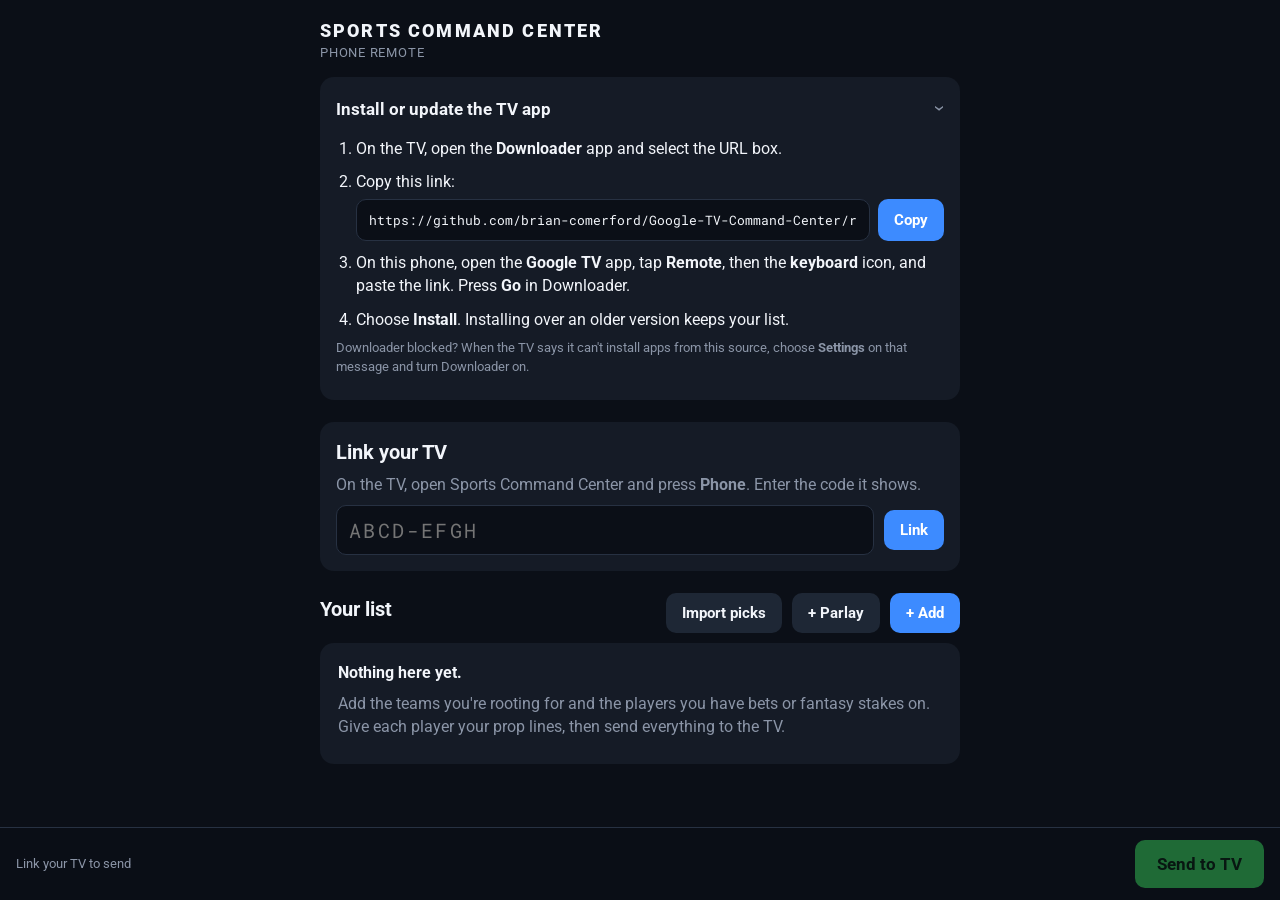
==== web/index.html @ 3b42eb5b "Monitor parlays Parlays are built on the phone site from player props, moneylines, spreads and game " ====
<!doctype html>
<html lang="en">
<head>
  <meta charset="utf-8">
  <meta name="viewport" content="width=device-width, initial-scale=1, viewport-fit=cover">
  <meta name="theme-color" content="#0B0F17">
  <title>Sports Command Center Remote</title>
  <link rel="preconnect" href="https://fonts.googleapis.com">
  <link rel="stylesheet" href="https://fonts.googleapis.com/css2?family=Roboto:wght@400;500;700;900&family=Roboto+Mono:wght@700&display=swap">
  <link rel="stylesheet" href="style.css">
</head>
<body>
  <header class="top">
    <div class="brand">SPORTS COMMAND CENTER</div>
    <div class="tag">Phone remote</div>
  </header>

  <main>
    <!-- Install / update the TV app -->
    <details class="card install" id="installCard">
      <summary><div><h2>Install or update the TV app</h2><span class="muted small" id="latestVersion"></span></div></summary>
      <ol class="steps">
        <li>On the TV, open the <b>Downloader</b> app and select the URL box.</li>
        <li>Copy this link:
          <div class="copyrow">
            <label for="apkUrl" class="sr">Download link</label>
            <input id="apkUrl" readonly value="https://github.com/brian-comerford/Google-TV-Command-Center/releases/latest/download/SportsCommandCenter.apk">
            <button class="btn primary" id="copyApk" type="button">Copy</button>
          </div>
          <span class="muted small" id="copyStatus"></span>
        </li>
        <li>On this phone, open the <b>Google TV</b> app, tap <b>Remote</b>, then the <b>keyboard</b> icon, and paste the link. Press <b>Go</b> in Downloader.</li>
        <li>Choose <b>Install</b>. Installing over an older version keeps your list.</li>
      </ol>
      <p class="muted small">Downloader blocked? When the TV says it can't install apps from this source, choose <b>Settings</b> on that message and turn Downloader on.</p>
    </details>

    <!-- Link to a TV -->
    <section class="card" id="linkCard">
      <div id="linkForm">
        <h2>Link your TV</h2>
        <p class="muted">On the TV, open Sports Command Center and press <b>Phone</b>. Enter the code it shows.</p>
        <form id="codeForm" class="row" autocomplete="off">
          <label for="codeInput" class="sr">TV code</label>
          <input id="codeInput" class="code" placeholder="ABCD-EFGH" maxlength="9" autocapitalize="characters" spellcheck="false" required>
          <button class="btn primary" type="submit">Link</button>
        </form>
        <p class="error" id="codeError" hidden></p>
      </div>
      <div id="linked" hidden>
        <div class="row between">
          <div>
            <div class="muted small">Linked to TV</div>
            <div class="code-display" id="codeDisplay"></div>
          </div>
          <button class="btn ghost" id="unlinkBtn" type="button">Change</button>
        </div>
        <button class="btn ghost full" id="loadTvBtn" type="button">Load the list that's on the TV</button>
        <p class="muted small" id="loadStatus" hidden></p>
      </div>
    </section>

    <!-- The list -->
    <section>
      <div class="row between section-head">
        <h2>Your list</h2>
        <div class="row">
          <button class="btn" id="importBtn" type="button">Import picks</button>
          <button class="btn" id="parlayBtn" type="button">+ Parlay</button>
          <button class="btn primary" id="addBtn" type="button">+ Add</button>
        </div>
      </div>
      <div id="list"></div>
      <div class="empty" id="empty">
        <p><b>Nothing here yet.</b></p>
        <p class="muted">Add the teams you're rooting for and the players you have bets or fantasy stakes on. Give each player your prop lines, then send everything to the TV.</p>
      </div>
    </section>
  </main>

  <!-- Send bar -->
  <footer class="sendbar">
    <div class="sendstatus" id="sendStatus">Not sent yet</div>
    <button class="btn send" id="sendBtn" type="button">Send to TV</button>
  </footer>

  <!-- Add flow -->
  <dialog id="addDialog">
    <div class="sheet">
      <div class="row between">
        <button class="btn ghost" id="addBack" type="button">‹ Back</button>
        <h3 id="addTitle">Pick a league</h3>
        <button class="btn ghost" id="addClose" type="button">Close</button>
      </div>
      <div id="addSearchWrap" hidden>
        <label for="addSearch" class="sr">Search</label>
        <input id="addSearch" type="search" placeholder="Search" autocomplete="off">
      </div>
      <div id="addBody" class="picker"></div>
    </div>
  </dialog>

  <!-- Import from Player Prop Finder -->
  <dialog id="importDialog">
    <div class="sheet import-sheet">
      <div class="row between">
        <h3>Player Prop Finder picks</h3>
        <button class="btn ghost" id="importClose" type="button">Close</button>
      </div>
      <p class="muted small" id="importMeta">Loading today's picks…</p>
      <div class="chips" role="group" aria-label="Filter by confidence" id="importFilters">
        <button type="button" class="chip-btn on" data-conf="all">All</button>
        <button type="button" class="chip-btn" data-conf="High">High</button>
        <button type="button" class="chip-btn" data-conf="Medium">Medium+</button>
      </div>
      <div id="importList" class="picker"></div>
      <div class="row between">
        <span class="muted small" id="importCount">0 selected</span>
        <div class="row">
          <button class="btn" id="importParlay" type="button" disabled>Make a parlay</button>
          <button class="btn primary" id="importGo" type="button" disabled>Add to my list</button>
        </div>
      </div>
    </div>
  </dialog>

  <!-- Parlay builder -->
  <dialog id="parlayDialog">
    <div class="sheet parlay-sheet">
      <div class="row between">
        <h3 id="parlayTitle">Build a parlay</h3>
        <button class="btn ghost" id="parlayClose" type="button">Close</button>
      </div>
      <label for="parlayName" class="sr">Name</label>
      <input id="parlayName" placeholder="Name (optional), e.g. Sunday 4-leg" autocomplete="off">
      <div class="row">
        <div class="grow"><label for="parlayOdds" class="small muted">Parlay odds</label><input id="parlayOdds" inputmode="text" placeholder="+1050" autocomplete="off"></div>
        <div class="grow"><label for="parlayStake" class="small muted">Stake ($)</label><input id="parlayStake" type="number" inputmode="decimal" min="0" step="1" placeholder="10" autocomplete="off"></div>
      </div>
      <div id="legList" class="picker"></div>
      <div class="row between">
        <button class="btn" id="addLegBtn" type="button">+ Add leg</button>
        <span class="muted small" id="parlayWin"></span>
        <button class="btn primary" id="parlaySave" type="button">Save parlay</button>
      </div>
      <p class="error" id="parlayError" hidden></p>
    </div>
  </dialog>

  <!-- Spread / total leg -->
  <dialog id="legDialog">
    <form class="sheet" id="legForm">
      <h3 id="legTitle">Spread</h3>
      <label for="legNum" id="legNumLabel">Points</label>
      <input id="legNum" type="number" inputmode="decimal" step="0.5" required>
      <div class="seg" role="radiogroup" aria-label="Over or under" id="legSide">
        <input type="radio" name="legside" id="legOver" value="OVER" checked><label for="legOver">Over</label>
        <input type="radio" name="legside" id="legUnder" value="UNDER"><label for="legUnder">Under</label>
      </div>
      <div class="row end">
        <button class="btn ghost" type="button" id="legCancel">Cancel</button>
        <button class="btn primary" type="submit">Add leg</button>
      </div>
    </form>
  </dialog>

  <!-- Prop form -->
  <dialog id="propDialog">
    <form class="sheet" id="propForm">
      <h3 id="propTitle">Add a prop</h3>
      <label for="propStat">Stat</label>
      <select id="propStat"></select>
      <label for="propLine">Line</label>
      <input id="propLine" type="number" inputmode="decimal" step="0.5" min="0" value="0.5" required>
      <div class="seg" role="radiogroup" aria-label="Over or under">
        <input type="radio" name="side" id="sideOver" value="OVER" checked><label for="sideOver">Over</label>
        <input type="radio" name="side" id="sideUnder" value="UNDER"><label for="sideUnder">Under</label>
      </div>
      <div class="row end">
        <button class="btn ghost" type="button" id="propCancel">Cancel</button>
        <button class="btn primary" type="submit">Add prop</button>
      </div>
    </form>
  </dialog>

  <script src="espn.js"></script>
  <script src="app.js"></script>
</body>
</html>
---- web/style.css ----
/* Same palette as the TV app (app/src/main/java/com/sportscc/tv/ui/Components.kt). */
:root {
  color-scheme: dark;
  --bg: #0B0F17;
  --panel: #151B26;
  --panel-hi: #1E2735;
  --line: #273142;
  --text: #F2F5FA;
  --muted: #8B95A7;
  --live: #FF3B30;
  --win: #34C759;
  --warn: #FFB020;
  --accent: #3D8BFF;
  --font: "Roboto", system-ui, -apple-system, "Segoe UI", sans-serif;
  --mono: "Roboto Mono", ui-monospace, Menlo, monospace;
}
* { box-sizing: border-box; }
html { -webkit-text-size-adjust: 100%; }
body {
  margin: 0; background: var(--bg); color: var(--text); font: 16px/1.45 var(--font);
  padding-left: max(16px, env(safe-area-inset-left, 0px));
  padding-right: max(16px, env(safe-area-inset-right, 0px));
  padding-bottom: calc(96px + env(safe-area-inset-bottom, 0px));
}
main, .top { max-width: 640px; margin: 0 auto; }
main { display: grid; gap: 22px; }
.top { padding-top: calc(18px + env(safe-area-inset-top, 0px)); padding-bottom: 14px; }
.brand { font-weight: 900; letter-spacing: .12em; font-size: 18px; }
.tag { color: var(--muted); font-size: 13px; letter-spacing: .06em; text-transform: uppercase; }
h2 { font-size: 20px; margin: 0 0 6px; text-wrap: balance; }
h3 { font-size: 17px; margin: 0; }
p { margin: 0 0 8px; }
.muted { color: var(--muted); }
.small { font-size: 13px; }
.error { color: var(--warn); font-size: 14px; margin-top: 8px; }
.sr { position: absolute; width: 1px; height: 1px; overflow: hidden; clip: rect(0 0 0 0); }
.row { display: flex; gap: 10px; align-items: center; }
.between { justify-content: space-between; }
.end { justify-content: flex-end; }
.card { background: var(--panel); border-radius: 14px; padding: 16px; }
.section-head { margin-bottom: 10px; }

.btn {
  font: 700 15px var(--font); color: var(--text); background: var(--panel-hi); border: 0; border-radius: 10px;
  padding: 11px 16px; cursor: pointer; white-space: nowrap;
}
.btn.primary { background: var(--accent); color: #fff; }
.btn.ghost { background: transparent; color: var(--accent); padding-inline: 8px; }
.btn.full { width: 100%; margin-top: 12px; background: var(--panel-hi); color: var(--text); }
.btn.send { background: var(--win); color: #06210f; font-size: 17px; padding: 14px 22px; }
.btn:disabled { opacity: .5; }
.btn:focus-visible, input:focus-visible, select:focus-visible, .pick:focus-visible { outline: 2px solid var(--accent); outline-offset: 2px; }

input, select {
  font: 16px var(--font); color: var(--text); background: var(--bg); border: 1px solid var(--line);
  border-radius: 10px; padding: 11px 12px; width: 100%; min-width: 0;
}
input.code { font-family: var(--mono); font-size: 20px; letter-spacing: .12em; text-transform: uppercase; }
.code-display { font-family: var(--mono); font-size: 24px; font-weight: 700; letter-spacing: .12em; }

/* list */
#list { display: grid; gap: 10px; }
.item { background: var(--panel); border-radius: 14px; padding: 12px 14px; display: grid; gap: 10px; }
.item-head { display: flex; gap: 12px; align-items: center; }
.item-head .who { flex: 1; min-width: 0; }
.name { font-weight: 700; overflow: hidden; text-overflow: ellipsis; white-space: nowrap; }
.sub { color: var(--muted); font-size: 13px; }
.pic { width: 44px; height: 44px; border-radius: 50%; background: var(--panel-hi); object-fit: cover; flex: none; }
.pic.logo { border-radius: 0; background: transparent; object-fit: contain; }
.league { font-size: 11px; font-weight: 700; color: var(--accent); background: color-mix(in srgb, var(--accent) 18%, transparent); padding: 2px 7px; border-radius: 6px; }
.x { background: none; border: 0; color: var(--muted); font-size: 22px; line-height: 1; padding: 6px 8px; cursor: pointer; }
.x.mv { font-size: 18px; color: var(--accent); padding: 6px 7px; }
.x:disabled { opacity: .25; cursor: default; }
.props { display: flex; flex-wrap: wrap; gap: 6px; }
.prop { display: inline-flex; align-items: center; gap: 4px; background: var(--panel-hi); border-radius: 8px; padding: 4px 4px 4px 10px; font-size: 14px; }
.prop b { color: var(--win); } .prop.under b { color: var(--warn); }
.prop .x { font-size: 18px; padding: 2px 6px; }
.prop.fantasy { padding: 5px 10px; color: var(--muted); }
.prop.fantasy b { color: var(--accent); }
.addprop.subtle { color: var(--muted); }
.addprop { background: none; border: 1px dashed var(--line); color: var(--accent); border-radius: 8px; padding: 5px 10px; font: 600 14px var(--font); cursor: pointer; }
.empty { background: var(--panel); border-radius: 14px; padding: 18px; }
#list:not(:empty) + .empty { display: none; }

/* send bar */
.sendbar {
  position: fixed; left: 0; right: 0; bottom: 0; z-index: 5;
  background: color-mix(in srgb, var(--bg) 92%, transparent); backdrop-filter: blur(8px);
  border-top: 1px solid var(--line);
  padding: 12px max(16px, env(safe-area-inset-right, 0px)) calc(12px + env(safe-area-inset-bottom, 0px)) max(16px, env(safe-area-inset-left, 0px));
  display: flex; gap: 12px; align-items: center; justify-content: space-between;
}
.sendstatus { font-size: 13px; color: var(--muted); min-width: 0; }
.sendstatus.dirty { color: var(--warn); }
.sendstatus.ok { color: var(--win); }

/* dialogs */
dialog { border: 0; padding: 0; background: transparent; color: var(--text); width: min(640px, 100vw); max-width: 100vw; max-height: 100dvh; margin: auto auto 0; }
dialog::backdrop { background: rgba(0, 0, 0, .6); }
.sheet {
  background: var(--panel); border-radius: 18px 18px 0 0; padding: 14px 16px calc(18px + env(safe-area-inset-bottom, 0px));
  display: grid; gap: 12px; max-height: 88dvh; overflow: hidden; grid-template-rows: auto auto 1fr;
}
#propForm { grid-template-rows: none; }
#propForm label { font-size: 13px; color: var(--muted); margin-bottom: -6px; }
.picker { overflow-y: auto; display: grid; gap: 6px; align-content: start; min-height: 120px; }
.picker.leagues { grid-template-columns: repeat(2, 1fr); }
.pick {
  display: flex; gap: 12px; align-items: center; background: var(--panel-hi); border: 0; border-radius: 10px;
  padding: 10px 12px; color: var(--text); font: 500 15px var(--font); text-align: left; cursor: pointer; width: 100%;
}
.pick .pic { width: 36px; height: 36px; }
.pick.done { outline: 2px solid var(--win); }
.pick .note { margin-left: auto; font-size: 12px; color: var(--win); }
.choice { display: grid; gap: 10px; }
.choice .pick { padding: 16px; font-weight: 700; }
.seg { display: grid; grid-template-columns: 1fr 1fr; background: var(--bg); border-radius: 10px; padding: 4px; }
.seg input { position: absolute; opacity: 0; pointer-events: none; }
.seg label { text-align: center; padding: 10px; border-radius: 8px; font-weight: 700; color: var(--muted); cursor: pointer; margin: 0 !important; font-size: 15px !important; }
#sideOver:checked + label, #legOver:checked + label { background: var(--win); color: #06210f; }
#legUnder:checked + label { background: var(--warn); color: #2a1a00; }
#sideUnder:checked + label { background: var(--warn); color: #2a1a00; }
.seg input:focus-visible + label { outline: 2px solid var(--accent); }
@media (prefers-reduced-motion: no-preference) { .item { animation: in .2s ease-out; } }
@keyframes in { from { opacity: 0; transform: translateY(4px); } }

/* import */
.import-sheet { grid-template-rows: auto auto auto 1fr auto; }
.chips { display: flex; flex-wrap: wrap; gap: 6px; }
.chip-btn { font: 600 14px var(--font); color: var(--text); background: var(--panel-hi); border: 1px solid transparent; border-radius: 999px; padding: 6px 12px; cursor: pointer; }
.chip-btn.on { border-color: var(--accent); background: color-mix(in srgb, var(--accent) 25%, transparent); }
.pickrow { display: grid; grid-template-columns: auto 1fr auto; gap: 10px; align-items: center; background: var(--panel-hi); border-radius: 10px; padding: 10px 12px; cursor: pointer; }
.pickrow input { width: 22px; height: 22px; accent-color: var(--win); }
.pickrow .what { font-weight: 700; }
.pickrow .edge { font-weight: 700; color: var(--win); font-variant-numeric: tabular-nums; text-align: right; }
.pickrow.have { opacity: .55; }
.conf { font-size: 11px; font-weight: 700; padding: 1px 6px; border-radius: 6px; margin-left: 4px; }
.conf.High { color: var(--win); background: color-mix(in srgb, var(--win) 18%, transparent); }
.conf.Medium { color: var(--warn); background: color-mix(in srgb, var(--warn) 18%, transparent); }
.conf.Low { color: var(--muted); background: color-mix(in srgb, var(--muted) 18%, transparent); }
.warnbox { color: var(--warn); }

/* install card */
.install summary { list-style: none; cursor: pointer; display: flex; align-items: center; gap: 10px; }
.install summary > div { min-width: 0; }
.install summary::-webkit-details-marker { display: none; }
.install summary h2 { margin: 0; font-size: 17px; }
.install summary::after { content: "›"; margin-left: auto; color: var(--muted); font-size: 22px; transition: transform .15s; }
.install[open] summary::after { transform: rotate(90deg); }
.steps { margin: 12px 0 8px; padding-left: 20px; display: grid; gap: 10px; }
.copyrow { display: flex; gap: 8px; margin-top: 6px; }
.copyrow input { font-family: var(--mono); font-size: 13px; }

/* parlays */
.parlay-sheet { grid-template-rows: auto auto auto 1fr auto auto; }
.parlay-sheet .grow { display: grid; gap: 4px; }
.leg { display: flex; align-items: center; gap: 8px; background: var(--panel-hi); border-radius: 10px; padding: 9px 6px 9px 12px; font-size: 15px; }
.leg .what { flex: 1; min-width: 0; }
.leg .sub { display: block; }
.legs { display: grid; gap: 4px; font-size: 14px; }
.legs .l { display: flex; gap: 8px; align-items: baseline; }
.legs .mark { width: 14px; font-weight: 900; color: var(--muted); }
.legs .WON { color: var(--win); } .legs .LOST { color: var(--live); } .legs .PUSH { color: var(--muted); }
.badge { font-size: 11px; font-weight: 700; color: var(--accent); background: color-mix(in srgb, var(--accent) 18%, transparent); padding: 2px 7px; border-radius: 6px; }
.section-head { flex-wrap: wrap; row-gap: 10px; }
@media (max-width: 480px) {
  .section-head > .row { width: 100%; }
  .section-head > .row .btn { flex: 1; padding-inline: 8px; }
}
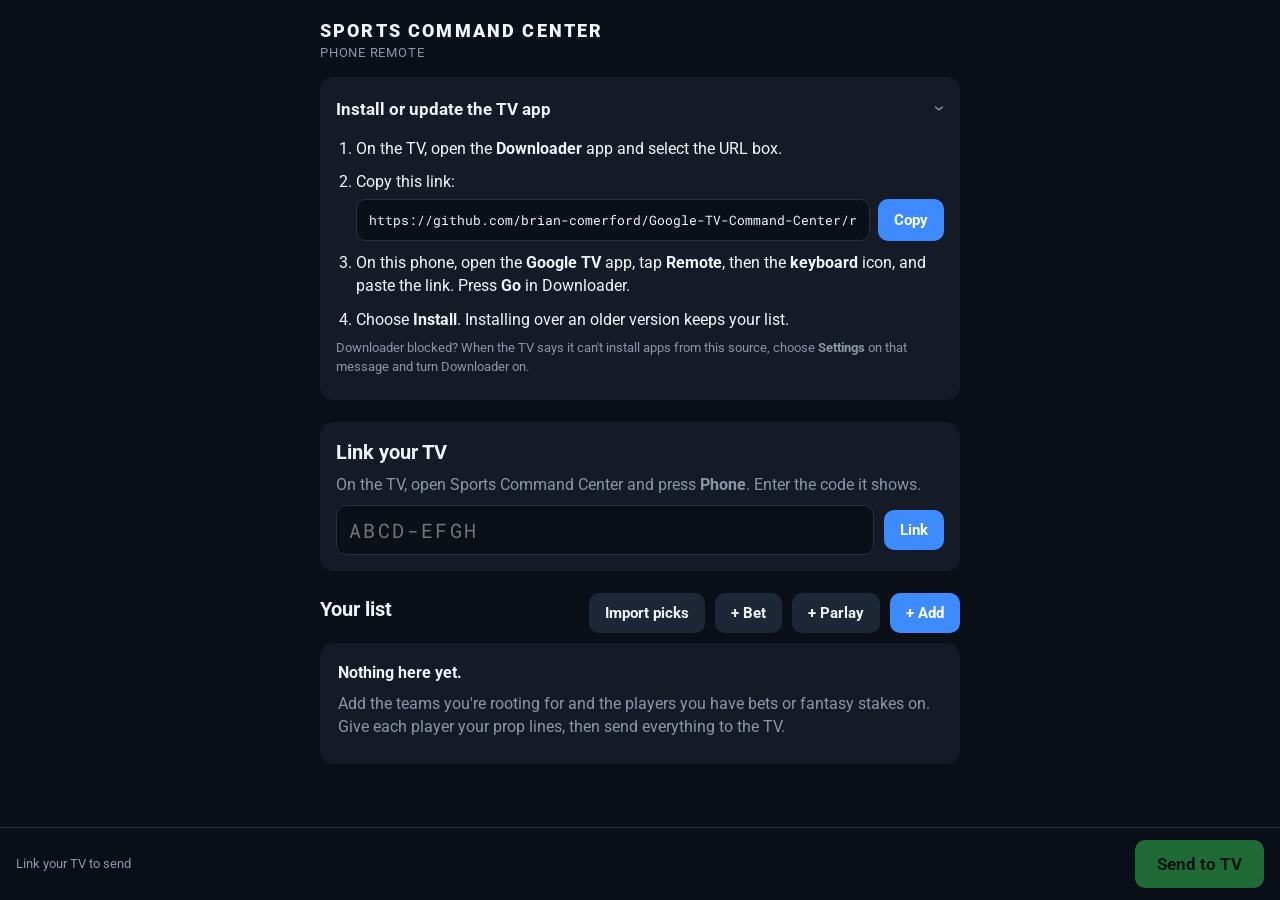
==== commit a33b3c39: "Track single bets: moneylines, spreads, totals and props A + Bet button on the phone site adds a str" ====
--- a/web/index.html
+++ b/web/index.html
@@ -66,6 +66,7 @@
         <h2>Your list</h2>
         <div class="row">
           <button class="btn" id="importBtn" type="button">Import picks</button>
+          <button class="btn" id="betBtn" type="button">+ Bet</button>
           <button class="btn" id="parlayBtn" type="button">+ Parlay</button>
           <button class="btn primary" id="addBtn" type="button">+ Add</button>
         </div>
--- a/web/style.css
+++ b/web/style.css
@@ -165,5 +165,5 @@
 .section-head { flex-wrap: wrap; row-gap: 10px; }
 @media (max-width: 480px) {
   .section-head > .row { width: 100%; }
-  .section-head > .row .btn { flex: 1; padding-inline: 8px; }
+  .section-head > .row .btn { flex: 1; padding-inline: 6px; font-size: 14px; }
 }
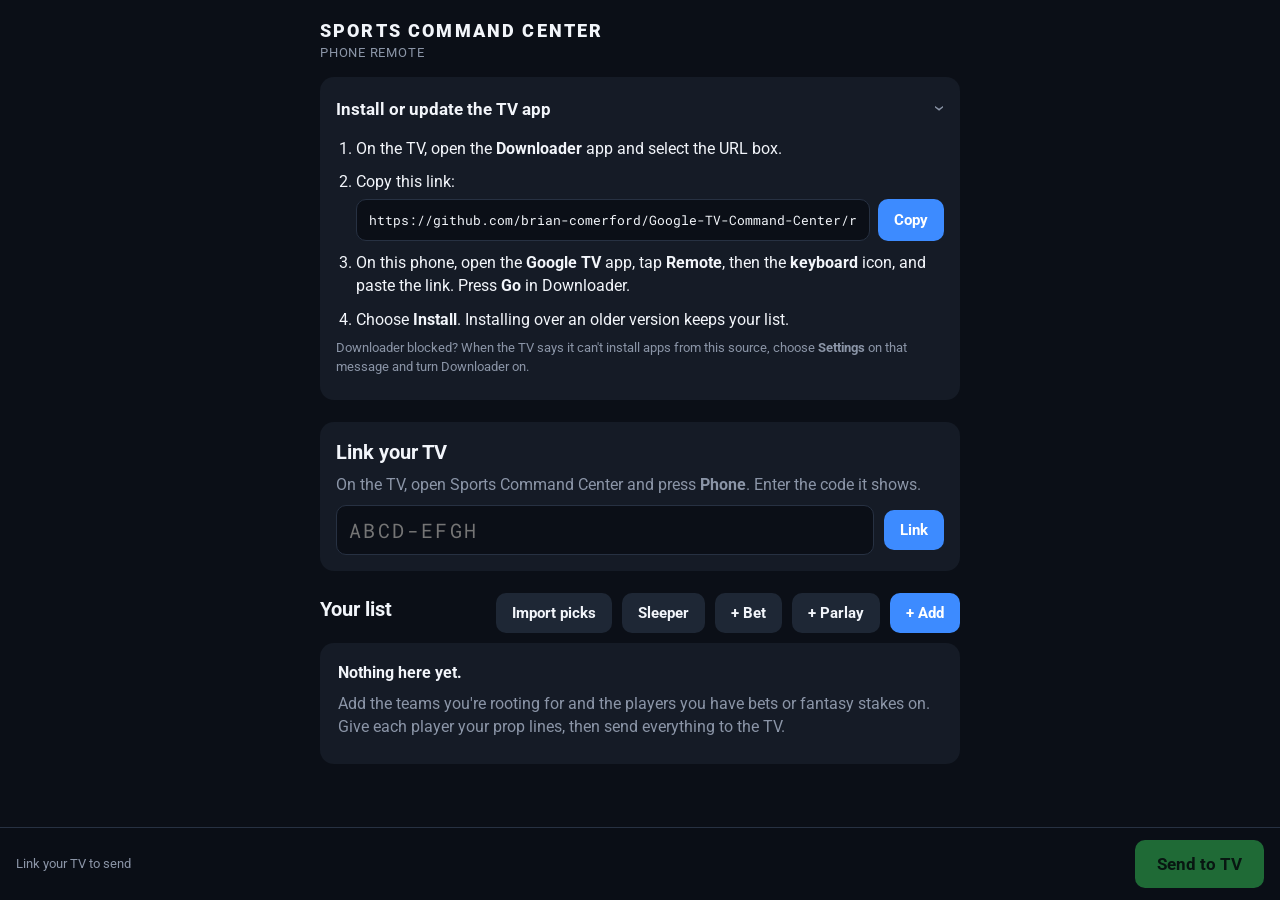
==== commit 8fca3bea: "Add "on pace for" projections and Sleeper fantasy lineup import Pace: a straight-line projection ove" ====
--- a/web/index.html
+++ b/web/index.html
@@ -60,12 +60,29 @@
       </div>
     </section>
 
+    <!-- Open a page in the TV's Watch screen -->
+    <section class="card" id="openCard" hidden>
+      <h2>Open on TV</h2>
+      <p class="muted small">Opens in the TV's <b>Watch</b> screen, with your stats around it. Type a site or search words,
+        paste a stream link (<b>.m3u8</b>) to play it, or a playlist link (<b>.m3u</b>) to add its channels.</p>
+      <form id="openForm" class="row" autocomplete="off">
+        <label for="openInput" class="sr">Site, search, stream or playlist</label>
+        <input id="openInput" placeholder="a site, &quot;Bills Dolphins live&quot;, or an .m3u8 / .m3u link" enterkeyhint="go">
+        <button class="btn primary" type="submit">Open</button>
+      </form>
+      <button class="btn ghost" id="playlistFileBtn" type="button">Send a playlist file (.m3u)</button>
+      <input type="file" id="playlistFile" accept=".m3u,.m3u8,audio/x-mpegurl,application/vnd.apple.mpegurl,text/plain" hidden>
+      <p class="muted small" id="openStatus"></p>
+      <div class="chips" id="openRecent"></div>
+    </section>
+
     <!-- The list -->
     <section>
       <div class="row between section-head">
         <h2>Your list</h2>
         <div class="row">
           <button class="btn" id="importBtn" type="button">Import picks</button>
+          <button class="btn" id="sleeperBtn" type="button">Sleeper</button>
           <button class="btn" id="betBtn" type="button">+ Bet</button>
           <button class="btn" id="parlayBtn" type="button">+ Parlay</button>
           <button class="btn primary" id="addBtn" type="button">+ Add</button>
@@ -125,6 +142,37 @@
     </div>
   </dialog>
 
+  <!-- Import a Sleeper fantasy lineup -->
+  <dialog id="sleeperDialog">
+    <div class="sheet sleeper-sheet">
+      <div class="row between">
+        <h3>Sleeper fantasy</h3>
+        <button class="btn ghost" id="sleeperClose" type="button">Close</button>
+      </div>
+      <div id="sleeperLinked" class="linkedbox" hidden></div>
+      <form id="sleeperForm" class="row" autocomplete="off">
+        <label for="sleeperUser" class="sr">Sleeper username</label>
+        <input id="sleeperUser" placeholder="Your Sleeper username" autocapitalize="off" enterkeyhint="search">
+        <button class="btn primary" type="submit">Find my leagues</button>
+      </form>
+      <p class="muted small" id="sleeperStatus">Adds the players on your Sleeper team as fantasy players (live stats + PPR). No password needed.</p>
+      <div id="sleeperLeagues" class="picker" hidden></div>
+      <div id="sleeperOptions" hidden>
+        <div class="chips" role="group" aria-label="Which players">
+          <button type="button" class="chip-btn on" data-sl="starters">This week's starters</button>
+          <button type="button" class="chip-btn" data-sl="all">Whole roster</button>
+        </div>
+        <label class="checkrow"><input type="checkbox" id="sleeperAuto" checked>
+          <span>Keep it matched to my lineup: the TV checks Sleeper every few hours and adds or drops players as you set your lineup.</span></label>
+        <div id="sleeperPlayers" class="picker"></div>
+      </div>
+      <div class="row between">
+        <span class="muted small" id="sleeperCount"></span>
+        <button class="btn primary" id="sleeperGo" type="button" disabled>Add to my list</button>
+      </div>
+    </div>
+  </dialog>
+
   <!-- Parlay builder -->
   <dialog id="parlayDialog">
     <div class="sheet parlay-sheet">
@@ -134,14 +182,9 @@
       </div>
       <label for="parlayName" class="sr">Name</label>
       <input id="parlayName" placeholder="Name (optional), e.g. Sunday 4-leg" autocomplete="off">
-      <div class="row">
-        <div class="grow"><label for="parlayOdds" class="small muted">Parlay odds</label><input id="parlayOdds" inputmode="text" placeholder="+1050" autocomplete="off"></div>
-        <div class="grow"><label for="parlayStake" class="small muted">Stake ($)</label><input id="parlayStake" type="number" inputmode="decimal" min="0" step="1" placeholder="10" autocomplete="off"></div>
-      </div>
       <div id="legList" class="picker"></div>
       <div class="row between">
         <button class="btn" id="addLegBtn" type="button">+ Add leg</button>
-        <span class="muted small" id="parlayWin"></span>
         <button class="btn primary" id="parlaySave" type="button">Save parlay</button>
       </div>
       <p class="error" id="parlayError" hidden></p>
--- a/web/style.css
+++ b/web/style.css
@@ -152,7 +152,7 @@
 .copyrow input { font-family: var(--mono); font-size: 13px; }
 
 /* parlays */
-.parlay-sheet { grid-template-rows: auto auto auto 1fr auto auto; }
+.parlay-sheet { grid-template-rows: auto auto 1fr auto auto; }
 .parlay-sheet .grow { display: grid; gap: 4px; }
 .leg { display: flex; align-items: center; gap: 8px; background: var(--panel-hi); border-radius: 10px; padding: 9px 6px 9px 12px; font-size: 15px; }
 .leg .what { flex: 1; min-width: 0; }
@@ -167,3 +167,16 @@
   .section-head > .row { width: 100%; }
   .section-head > .row .btn { flex: 1; padding-inline: 6px; font-size: 14px; }
 }
+
+/* Sleeper import */
+.sleeper-sheet { grid-template-rows: auto auto auto auto auto 1fr auto; }
+.linkedbox[hidden] { display: none; }
+.linkedbox { background: var(--panel-hi); border-radius: 10px; padding: 10px 12px; font-size: 14px; display: flex; gap: 10px; align-items: center; justify-content: space-between; }
+.checkrow { display: grid; grid-template-columns: auto 1fr; gap: 10px; align-items: start; font-size: 13px; color: var(--muted); margin: 10px 0; }
+.checkrow input { width: 20px; height: 20px; accent-color: var(--win); margin: 0; }
+.sleeper-league { text-align: left; }
+.sleeper-league.on { outline: 2px solid var(--accent); }
+.splayer { display: flex; gap: 10px; align-items: center; background: var(--panel-hi); border-radius: 10px; padding: 8px 12px; font-size: 14px; }
+.splayer .sub { color: var(--muted); font-size: 12px; }
+.splayer.miss { opacity: .55; }
+.badge.sleeper { background: #2b1f4d; color: #c9b6ff; }
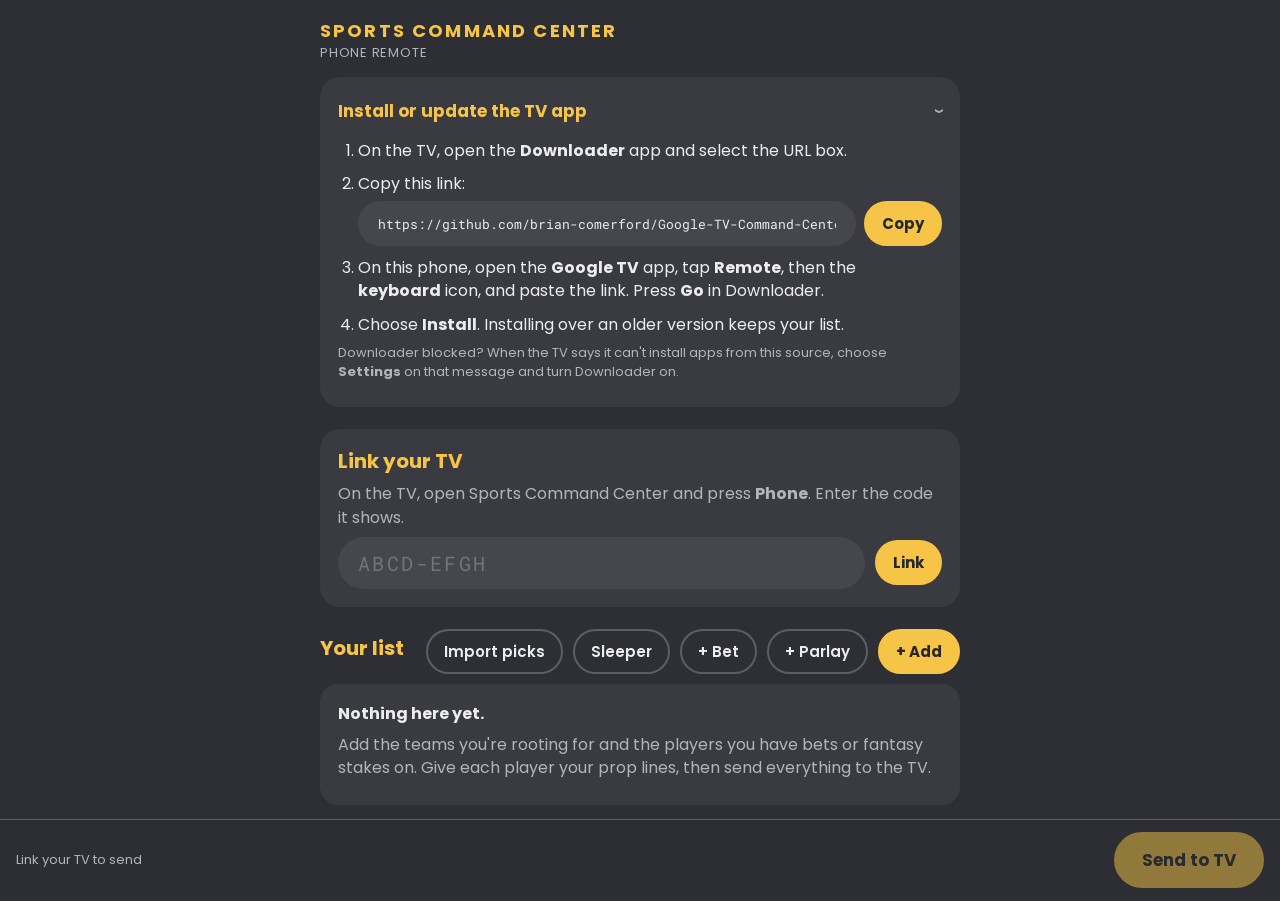
==== commit a107eeac: "Restyle the TV app and phone site to design 1 Charcoal cards, yellow for focus and main actions, ora" ====
--- a/web/index.html
+++ b/web/index.html
@@ -3,10 +3,10 @@
 <head>
   <meta charset="utf-8">
   <meta name="viewport" content="width=device-width, initial-scale=1, viewport-fit=cover">
-  <meta name="theme-color" content="#0B0F17">
+  <meta name="theme-color" content="#2E2F34">
   <title>Sports Command Center Remote</title>
   <link rel="preconnect" href="https://fonts.googleapis.com">
-  <link rel="stylesheet" href="https://fonts.googleapis.com/css2?family=Roboto:wght@400;500;700;900&family=Roboto+Mono:wght@700&display=swap">
+  <link rel="stylesheet" href="https://fonts.googleapis.com/css2?family=Poppins:wght@400;500;600;700;800&family=Roboto+Mono:wght@700&display=swap">
   <link rel="stylesheet" href="style.css">
 </head>
 <body>
@@ -57,6 +57,12 @@
         </div>
         <button class="btn ghost full" id="loadTvBtn" type="button">Load the list that's on the TV</button>
         <p class="muted small" id="loadStatus" hidden></p>
+        <details id="diagBox" class="diag" hidden>
+          <summary>TV error report</summary>
+          <p class="muted small" id="diagWhen"></p>
+          <pre id="diagText"></pre>
+          <button class="btn" id="diagCopy" type="button">Copy</button>
+        </details>
       </div>
     </section>
 
--- a/web/style.css
+++ b/web/style.css
@@ -1,17 +1,19 @@
-/* Same palette as the TV app (app/src/main/java/com/sportscc/tv/ui/Components.kt). */
+/* Design 1 (docs/designs/design-1), the same palette as the TV app (app/src/main/java/com/sportscc/tv/ui/Components.kt):
+   charcoal cards, yellow for actions and focus, orange for losing, green for passing bets. */
 :root {
   color-scheme: dark;
-  --bg: #0B0F17;
-  --panel: #151B26;
-  --panel-hi: #1E2735;
-  --line: #273142;
-  --text: #F2F5FA;
-  --muted: #8B95A7;
-  --live: #FF3B30;
-  --win: #34C759;
-  --warn: #FFB020;
-  --accent: #3D8BFF;
-  --font: "Roboto", system-ui, -apple-system, "Segoe UI", sans-serif;
+  --bg: #2E2F34;
+  --panel: #3A3B41;
+  --panel-hi: #46474E;
+  --line: #5C5E66;
+  --text: #EDEDF0;
+  --muted: #B3B5BD;
+  --live: #F07B3F;
+  --win: #4FC48A;
+  --warn: #F6C446;
+  --accent: #F6C446;
+  --on-accent: #26272B;
+  --font: "Poppins", system-ui, -apple-system, "Segoe UI", sans-serif;
   --mono: "Roboto Mono", ui-monospace, Menlo, monospace;
 }
 * { box-sizing: border-box; }
@@ -25,9 +27,9 @@
 main, .top { max-width: 640px; margin: 0 auto; }
 main { display: grid; gap: 22px; }
 .top { padding-top: calc(18px + env(safe-area-inset-top, 0px)); padding-bottom: 14px; }
-.brand { font-weight: 900; letter-spacing: .12em; font-size: 18px; }
+.brand { font-weight: 700; letter-spacing: .12em; font-size: 18px; color: var(--accent); }
 .tag { color: var(--muted); font-size: 13px; letter-spacing: .06em; text-transform: uppercase; }
-h2 { font-size: 20px; margin: 0 0 6px; text-wrap: balance; }
+h2 { font-size: 20px; font-weight: 700; margin: 0 0 6px; text-wrap: balance; color: var(--accent); }
 h3 { font-size: 17px; margin: 0; }
 p { margin: 0 0 8px; }
 .muted { color: var(--muted); }
@@ -37,49 +39,49 @@
 .row { display: flex; gap: 10px; align-items: center; }
 .between { justify-content: space-between; }
 .end { justify-content: flex-end; }
-.card { background: var(--panel); border-radius: 14px; padding: 16px; }
+.card { background: var(--panel); border-radius: 20px; padding: 18px; }
 .section-head { margin-bottom: 10px; }
 
 .btn {
-  font: 700 15px var(--font); color: var(--text); background: var(--panel-hi); border: 0; border-radius: 10px;
-  padding: 11px 16px; cursor: pointer; white-space: nowrap;
+  font: 600 15px var(--font); color: var(--text); background: transparent; border: 2px solid var(--line); border-radius: 999px;
+  padding: 9px 16px; cursor: pointer; white-space: nowrap;
 }
-.btn.primary { background: var(--accent); color: #fff; }
-.btn.ghost { background: transparent; color: var(--accent); padding-inline: 8px; }
-.btn.full { width: 100%; margin-top: 12px; background: var(--panel-hi); color: var(--text); }
-.btn.send { background: var(--win); color: #06210f; font-size: 17px; padding: 14px 22px; }
+.btn.primary { background: var(--accent); border-color: var(--accent); color: var(--on-accent); font-weight: 700; }
+.btn.ghost { background: transparent; border-color: transparent; color: var(--accent); padding-inline: 8px; }
+.btn.full { width: 100%; margin-top: 12px; }
+.btn.send { background: var(--accent); border-color: var(--accent); color: var(--on-accent); font-size: 17px; font-weight: 700; padding: 13px 26px; }
 .btn:disabled { opacity: .5; }
 .btn:focus-visible, input:focus-visible, select:focus-visible, .pick:focus-visible { outline: 2px solid var(--accent); outline-offset: 2px; }
 
 input, select {
-  font: 16px var(--font); color: var(--text); background: var(--bg); border: 1px solid var(--line);
-  border-radius: 10px; padding: 11px 12px; width: 100%; min-width: 0;
+  font: 16px var(--font); color: var(--text); background: var(--panel-hi); border: 2px solid transparent;
+  border-radius: 999px; padding: 11px 18px; width: 100%; min-width: 0;
 }
 input.code { font-family: var(--mono); font-size: 20px; letter-spacing: .12em; text-transform: uppercase; }
 .code-display { font-family: var(--mono); font-size: 24px; font-weight: 700; letter-spacing: .12em; }
 
 /* list */
 #list { display: grid; gap: 10px; }
-.item { background: var(--panel); border-radius: 14px; padding: 12px 14px; display: grid; gap: 10px; }
+.item { background: var(--panel); border-radius: 18px; padding: 12px 14px; display: grid; gap: 10px; }
 .item-head { display: flex; gap: 12px; align-items: center; }
 .item-head .who { flex: 1; min-width: 0; }
 .name { font-weight: 700; overflow: hidden; text-overflow: ellipsis; white-space: nowrap; }
 .sub { color: var(--muted); font-size: 13px; }
-.pic { width: 44px; height: 44px; border-radius: 50%; background: var(--panel-hi); object-fit: cover; flex: none; }
-.pic.logo { border-radius: 0; background: transparent; object-fit: contain; }
+.pic { width: 44px; height: 44px; border-radius: 50%; background: var(--panel-hi); object-fit: cover; flex: none; box-shadow: 0 0 0 3px var(--accent); }
+.pic.logo { border-radius: 0; background: transparent; object-fit: contain; box-shadow: none; }
 .league { font-size: 11px; font-weight: 700; color: var(--accent); background: color-mix(in srgb, var(--accent) 18%, transparent); padding: 2px 7px; border-radius: 6px; }
 .x { background: none; border: 0; color: var(--muted); font-size: 22px; line-height: 1; padding: 6px 8px; cursor: pointer; }
 .x.mv { font-size: 18px; color: var(--accent); padding: 6px 7px; }
 .x:disabled { opacity: .25; cursor: default; }
 .props { display: flex; flex-wrap: wrap; gap: 6px; }
-.prop { display: inline-flex; align-items: center; gap: 4px; background: var(--panel-hi); border-radius: 8px; padding: 4px 4px 4px 10px; font-size: 14px; }
+.prop { display: inline-flex; align-items: center; gap: 4px; background: var(--panel-hi); border-radius: 999px; padding: 4px 4px 4px 12px; font-size: 14px; }
 .prop b { color: var(--win); } .prop.under b { color: var(--warn); }
 .prop .x { font-size: 18px; padding: 2px 6px; }
 .prop.fantasy { padding: 5px 10px; color: var(--muted); }
 .prop.fantasy b { color: var(--accent); }
 .addprop.subtle { color: var(--muted); }
-.addprop { background: none; border: 1px dashed var(--line); color: var(--accent); border-radius: 8px; padding: 5px 10px; font: 600 14px var(--font); cursor: pointer; }
-.empty { background: var(--panel); border-radius: 14px; padding: 18px; }
+.addprop { background: none; border: 2px dashed var(--line); color: var(--accent); border-radius: 999px; padding: 4px 12px; font: 600 14px var(--font); cursor: pointer; }
+.empty { background: var(--panel); border-radius: 18px; padding: 18px; }
 #list:not(:empty) + .empty { display: none; }
 
 /* send bar */
@@ -98,7 +100,7 @@
 dialog { border: 0; padding: 0; background: transparent; color: var(--text); width: min(640px, 100vw); max-width: 100vw; max-height: 100dvh; margin: auto auto 0; }
 dialog::backdrop { background: rgba(0, 0, 0, .6); }
 .sheet {
-  background: var(--panel); border-radius: 18px 18px 0 0; padding: 14px 16px calc(18px + env(safe-area-inset-bottom, 0px));
+  background: var(--bg); border-radius: 26px 26px 0 0; padding: 14px 16px calc(18px + env(safe-area-inset-bottom, 0px));
   display: grid; gap: 12px; max-height: 88dvh; overflow: hidden; grid-template-rows: auto auto 1fr;
 }
 #propForm { grid-template-rows: none; }
@@ -106,7 +108,7 @@
 .picker { overflow-y: auto; display: grid; gap: 6px; align-content: start; min-height: 120px; }
 .picker.leagues { grid-template-columns: repeat(2, 1fr); }
 .pick {
-  display: flex; gap: 12px; align-items: center; background: var(--panel-hi); border: 0; border-radius: 10px;
+  display: flex; gap: 12px; align-items: center; background: var(--panel); border: 0; border-radius: 14px;
   padding: 10px 12px; color: var(--text); font: 500 15px var(--font); text-align: left; cursor: pointer; width: 100%;
 }
 .pick .pic { width: 36px; height: 36px; }
@@ -114,12 +116,12 @@
 .pick .note { margin-left: auto; font-size: 12px; color: var(--win); }
 .choice { display: grid; gap: 10px; }
 .choice .pick { padding: 16px; font-weight: 700; }
-.seg { display: grid; grid-template-columns: 1fr 1fr; background: var(--bg); border-radius: 10px; padding: 4px; }
+.seg { display: grid; grid-template-columns: 1fr 1fr; background: var(--panel); border-radius: 999px; padding: 4px; }
 .seg input { position: absolute; opacity: 0; pointer-events: none; }
-.seg label { text-align: center; padding: 10px; border-radius: 8px; font-weight: 700; color: var(--muted); cursor: pointer; margin: 0 !important; font-size: 15px !important; }
+.seg label { text-align: center; padding: 10px; border-radius: 999px; font-weight: 700; color: var(--muted); cursor: pointer; margin: 0 !important; font-size: 15px !important; }
 #sideOver:checked + label, #legOver:checked + label { background: var(--win); color: #06210f; }
-#legUnder:checked + label { background: var(--warn); color: #2a1a00; }
-#sideUnder:checked + label { background: var(--warn); color: #2a1a00; }
+#legUnder:checked + label { background: var(--live); color: var(--on-accent); }
+#sideUnder:checked + label { background: var(--live); color: var(--on-accent); }
 .seg input:focus-visible + label { outline: 2px solid var(--accent); }
 @media (prefers-reduced-motion: no-preference) { .item { animation: in .2s ease-out; } }
 @keyframes in { from { opacity: 0; transform: translateY(4px); } }
@@ -127,9 +129,9 @@
 /* import */
 .import-sheet { grid-template-rows: auto auto auto 1fr auto; }
 .chips { display: flex; flex-wrap: wrap; gap: 6px; }
-.chip-btn { font: 600 14px var(--font); color: var(--text); background: var(--panel-hi); border: 1px solid transparent; border-radius: 999px; padding: 6px 12px; cursor: pointer; }
-.chip-btn.on { border-color: var(--accent); background: color-mix(in srgb, var(--accent) 25%, transparent); }
-.pickrow { display: grid; grid-template-columns: auto 1fr auto; gap: 10px; align-items: center; background: var(--panel-hi); border-radius: 10px; padding: 10px 12px; cursor: pointer; }
+.chip-btn { font: 600 14px var(--font); color: var(--text); background: var(--panel); border: 2px solid transparent; border-radius: 999px; padding: 6px 14px; cursor: pointer; }
+.chip-btn.on { border-color: var(--accent); background: var(--accent); color: var(--on-accent); }
+.pickrow { display: grid; grid-template-columns: auto 1fr auto; gap: 10px; align-items: center; background: var(--panel); border-radius: 14px; padding: 10px 12px; cursor: pointer; }
 .pickrow input { width: 22px; height: 22px; accent-color: var(--win); }
 .pickrow .what { font-weight: 700; }
 .pickrow .edge { font-weight: 700; color: var(--win); font-variant-numeric: tabular-nums; text-align: right; }
@@ -154,12 +156,13 @@
 /* parlays */
 .parlay-sheet { grid-template-rows: auto auto 1fr auto auto; }
 .parlay-sheet .grow { display: grid; gap: 4px; }
-.leg { display: flex; align-items: center; gap: 8px; background: var(--panel-hi); border-radius: 10px; padding: 9px 6px 9px 12px; font-size: 15px; }
+.leg { display: flex; align-items: center; gap: 8px; background: var(--panel); border-radius: 14px; padding: 9px 6px 9px 12px; font-size: 15px; }
 .leg .what { flex: 1; min-width: 0; }
 .leg .sub { display: block; }
 .legs { display: grid; gap: 4px; font-size: 14px; }
 .legs .l { display: flex; gap: 8px; align-items: baseline; }
 .legs .mark { width: 14px; font-weight: 900; color: var(--muted); }
+.legs .mark { color: var(--accent); }
 .legs .WON { color: var(--win); } .legs .LOST { color: var(--live); } .legs .PUSH { color: var(--muted); }
 .badge { font-size: 11px; font-weight: 700; color: var(--accent); background: color-mix(in srgb, var(--accent) 18%, transparent); padding: 2px 7px; border-radius: 6px; }
 .section-head { flex-wrap: wrap; row-gap: 10px; }
@@ -171,12 +174,17 @@
 /* Sleeper import */
 .sleeper-sheet { grid-template-rows: auto auto auto auto auto 1fr auto; }
 .linkedbox[hidden] { display: none; }
-.linkedbox { background: var(--panel-hi); border-radius: 10px; padding: 10px 12px; font-size: 14px; display: flex; gap: 10px; align-items: center; justify-content: space-between; }
+.linkedbox { background: var(--panel); border-radius: 14px; padding: 10px 12px; font-size: 14px; display: flex; gap: 10px; align-items: center; justify-content: space-between; }
 .checkrow { display: grid; grid-template-columns: auto 1fr; gap: 10px; align-items: start; font-size: 13px; color: var(--muted); margin: 10px 0; }
 .checkrow input { width: 20px; height: 20px; accent-color: var(--win); margin: 0; }
 .sleeper-league { text-align: left; }
 .sleeper-league.on { outline: 2px solid var(--accent); }
-.splayer { display: flex; gap: 10px; align-items: center; background: var(--panel-hi); border-radius: 10px; padding: 8px 12px; font-size: 14px; }
+.splayer { display: flex; gap: 10px; align-items: center; background: var(--panel); border-radius: 14px; padding: 8px 12px; font-size: 14px; }
 .splayer .sub { color: var(--muted); font-size: 12px; }
 .splayer.miss { opacity: .55; }
-.badge.sleeper { background: #2b1f4d; color: #c9b6ff; }
+.badge.sleeper { background: color-mix(in srgb, var(--live) 22%, transparent); color: var(--live); }
+
+/* TV crash report */
+.diag { margin-top: 10px; background: var(--panel-hi); border-radius: 10px; padding: 8px 12px; }
+.diag summary { cursor: pointer; font-weight: 600; color: var(--warn); }
+.diag pre { white-space: pre-wrap; word-break: break-word; font-size: 11px; max-height: 240px; overflow: auto; background: var(--bg); padding: 8px; border-radius: 8px; }
